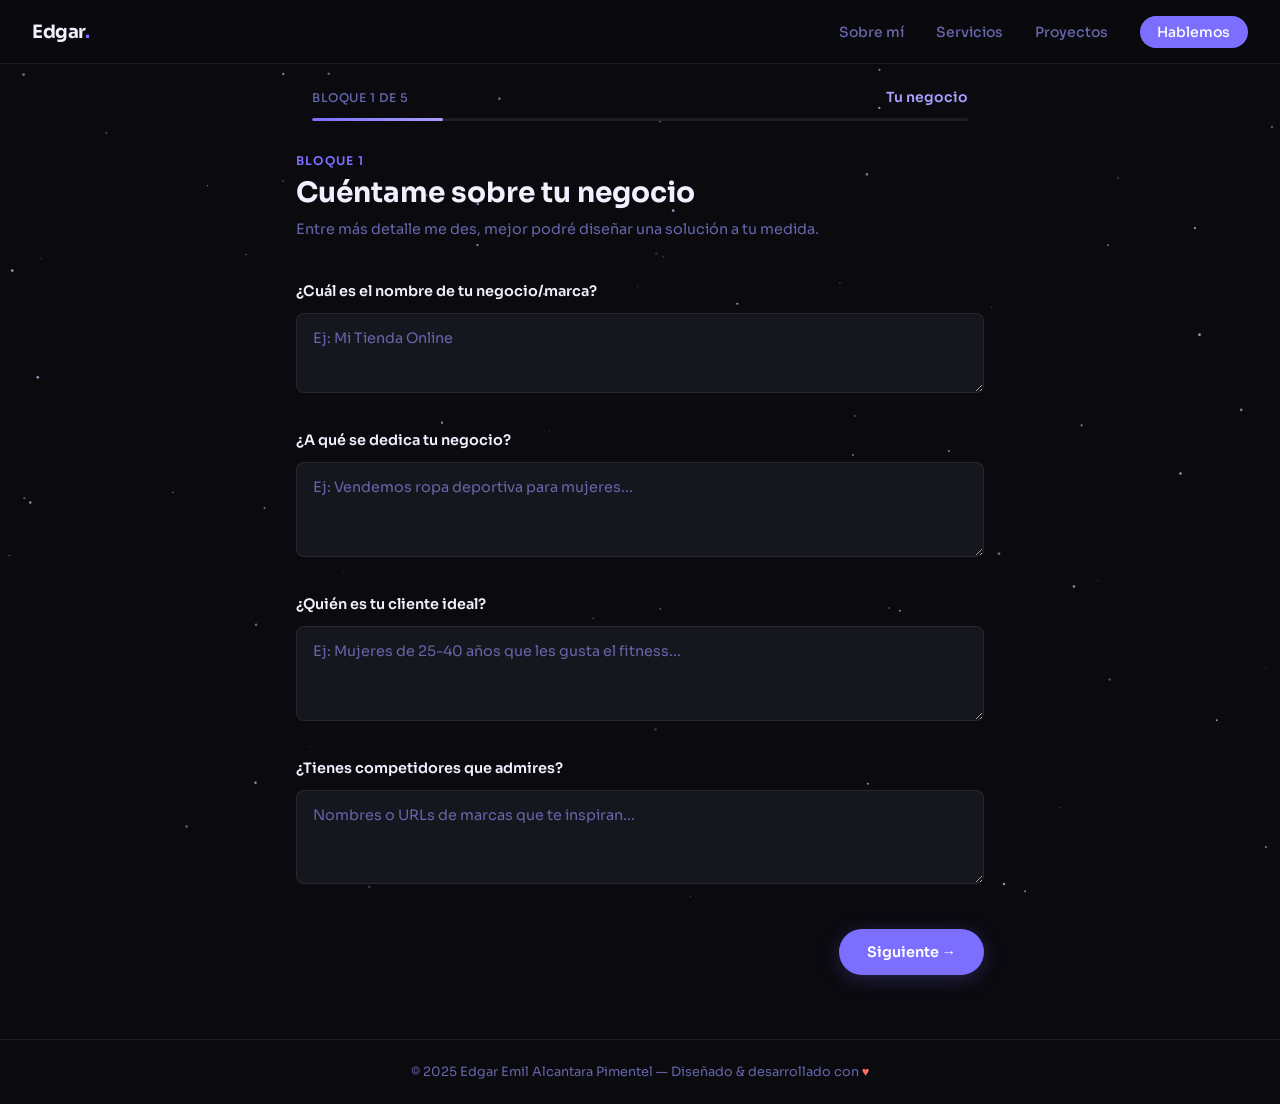
==== formulario/index.html @ b233d657 "Add diagnóstico web form at /formulario/" ====
<!doctype html>
<html lang="es">
  <head>
    <meta charset="UTF-8" />
    <meta name="viewport" content="width=device-width, initial-scale=1.0" />
    <link rel="preconnect" href="https://fonts.googleapis.com">
    <link rel="preconnect" href="https://fonts.gstatic.com" crossorigin>
    <link href="https://fonts.googleapis.com/css2?family=Sora:wght@300;400;500;600;700;800&display=swap" rel="stylesheet">
    <title>Edgar Alcantara — Diagnóstico Web</title>
    <script type="module" crossorigin src="/formulario/assets/index-BZtsyviX.js"></script>
    <link rel="stylesheet" crossorigin href="/formulario/assets/index-C9ujvm7N.css">
  </head>
  <body>
    <div id="root"></div>
  </body>
</html>
---- formulario/assets/index-C9ujvm7N.css ----
*,*:before,*:after{box-sizing:border-box;margin:0;padding:0}:root{--bg: #0a0a0f;--bg-card: #111118;--bg-input: #16161f;--border: rgba(255, 255, 255, .08);--border-focus: #7c6fff;--text: #f0f0ff;--text-muted: #6666aa;--accent: #7c6fff;--accent-light: #a89fff;--accent-glow: rgba(124, 111, 255, .25);--success: #22c55e;--radius: 12px;--radius-sm: 8px;--font: "Sora", -apple-system, sans-serif;--transition: .2s ease}html{scroll-behavior:smooth}body{font-family:var(--font);background-color:var(--bg);color:var(--text);min-height:100vh;overflow-x:hidden;-webkit-font-smoothing:antialiased}#starfield{position:fixed;top:0;left:0;width:100%;height:100%;pointer-events:none;z-index:0}.app{position:relative;z-index:1;min-height:100vh;display:flex;flex-direction:column}.navbar{position:sticky;top:0;z-index:100;display:flex;align-items:center;justify-content:space-between;padding:0 2rem;height:64px;background:#0a0a0fd9;-webkit-backdrop-filter:blur(12px);backdrop-filter:blur(12px);border-bottom:1px solid var(--border)}.navbar-logo{font-size:1.15rem;font-weight:700;color:var(--text);letter-spacing:-.5px;text-decoration:none}.navbar-logo span{color:var(--accent)}.navbar-links{display:flex;gap:2rem;list-style:none}.navbar-links a{color:var(--text-muted);text-decoration:none;font-size:.875rem;font-weight:500;transition:color var(--transition)}.navbar-links a:hover{color:var(--text)}.navbar-cta{background:var(--accent)!important;color:#fff!important;padding:.45rem 1.1rem;border-radius:100px}.navbar-cta:hover{background:var(--accent-light)!important;box-shadow:0 0 20px var(--accent-glow)}.navbar-mobile-btn{display:none;background:none;border:none;cursor:pointer;flex-direction:column;gap:5px;padding:4px}.navbar-mobile-btn span{display:block;width:22px;height:2px;background:var(--text);border-radius:2px}.progress-wrapper{padding:1.5rem 2rem 0;max-width:720px;margin:0 auto;width:100%}.progress-label{display:flex;justify-content:space-between;align-items:center;margin-bottom:.75rem}.progress-step{font-size:.75rem;color:var(--text-muted);font-weight:500;letter-spacing:.05em;text-transform:uppercase}.progress-title{font-size:.875rem;color:var(--accent-light);font-weight:600}.progress-track{height:3px;background:var(--border);border-radius:100px;overflow:hidden}.progress-fill{height:100%;background:linear-gradient(90deg,var(--accent),var(--accent-light));border-radius:100px;transition:width .4s cubic-bezier(.4,0,.2,1);box-shadow:0 0 10px var(--accent-glow)}.main-content{flex:1;padding:2rem 1rem 4rem;max-width:720px;margin:0 auto;width:100%}.block{animation:slideIn .35s cubic-bezier(.4,0,.2,1)}@keyframes slideIn{0%{opacity:0;transform:translateY(20px)}to{opacity:1;transform:translateY(0)}}.block-header{margin-bottom:2.5rem}.block-eyebrow{font-size:.75rem;font-weight:600;color:var(--accent);text-transform:uppercase;letter-spacing:.1em;margin-bottom:.5rem}.block-title{font-size:1.75rem;font-weight:700;line-height:1.2;margin-bottom:.5rem}.block-subtitle{color:var(--text-muted);font-size:.9rem;line-height:1.6}.form-group{margin-bottom:2rem}.form-label{display:block;font-size:.9rem;font-weight:600;color:var(--text);margin-bottom:.75rem;line-height:1.4}.form-textarea,.form-input{width:100%;background:var(--bg-input);border:1px solid var(--border);border-radius:var(--radius-sm);color:var(--text);font-family:var(--font);font-size:.9rem;padding:.875rem 1rem;transition:border-color var(--transition),box-shadow var(--transition);line-height:1.5}.form-textarea{resize:vertical;min-height:80px}.form-textarea::placeholder,.form-input::placeholder{color:var(--text-muted)}.form-textarea:focus,.form-input:focus{outline:none;border-color:var(--border-focus);box-shadow:0 0 0 3px var(--accent-glow)}.chips-grid{display:flex;flex-wrap:wrap;gap:.625rem}.chip{padding:.5rem 1rem;border:1px solid var(--border);border-radius:100px;background:var(--bg-input);color:var(--text-muted);font-family:var(--font);font-size:.8rem;font-weight:500;cursor:pointer;transition:all var(--transition);letter-spacing:.03em;-webkit-user-select:none;user-select:none}.chip:hover{border-color:var(--accent);color:var(--text)}.chip.selected{border-color:var(--accent);background:#7c6fff1f;color:var(--accent-light);box-shadow:0 0 0 1px var(--accent),0 0 16px var(--accent-glow)}.radio-group{display:flex;flex-direction:column;gap:.625rem}.radio-option{display:flex;align-items:center;gap:.875rem;padding:.875rem 1rem;border:1px solid var(--border);border-radius:var(--radius-sm);background:var(--bg-input);cursor:pointer;transition:all var(--transition);-webkit-user-select:none;user-select:none}.radio-option:hover{border-color:#7c6fff66}.radio-option.selected{border-color:var(--accent);background:#7c6fff14;box-shadow:0 0 0 1px var(--accent)}.radio-dot{width:18px;height:18px;border-radius:50%;border:2px solid var(--border);flex-shrink:0;display:flex;align-items:center;justify-content:center;transition:all var(--transition)}.radio-option.selected .radio-dot{border-color:var(--accent);background:var(--accent)}.radio-option.selected .radio-dot:after{content:"";width:6px;height:6px;border-radius:50%;background:#fff}.radio-text{font-size:.875rem;font-weight:500;color:var(--text-muted);transition:color var(--transition)}.radio-option.selected .radio-text{color:var(--text)}.cards-grid{display:grid;grid-template-columns:repeat(auto-fill,minmax(190px,1fr));gap:.875rem}.package-card{padding:1.25rem;border:1px solid var(--border);border-radius:var(--radius);background:var(--bg-input);cursor:pointer;transition:all var(--transition);text-align:left;-webkit-user-select:none;user-select:none}.package-card:hover{border-color:#7c6fff66;transform:translateY(-2px)}.package-card.selected{border-color:var(--accent);background:#7c6fff1a;box-shadow:0 0 0 1px var(--accent),0 4px 20px var(--accent-glow)}.package-card-name{font-size:.78rem;font-weight:700;text-transform:uppercase;letter-spacing:.08em;color:var(--accent-light);margin-bottom:.5rem}.package-card-desc{font-size:.8rem;color:var(--text-muted);line-height:1.5}.package-card.selected .package-card-desc{color:var(--text)}.info-note{display:flex;align-items:flex-start;gap:.75rem;padding:.875rem 1rem;background:#7c6fff0f;border:1px solid rgba(124,111,255,.2);border-radius:var(--radius-sm);font-size:.8rem;color:var(--text-muted);line-height:1.5}.contact-fields{display:grid;grid-template-columns:1fr 1fr;gap:1rem}.contact-fields .full-width{grid-column:1 / -1}.form-nav{display:flex;justify-content:space-between;align-items:center;margin-top:2.5rem;gap:1rem}.btn{padding:.875rem 1.75rem;border-radius:100px;font-family:var(--font);font-size:.9rem;font-weight:600;cursor:pointer;transition:all var(--transition);border:none;display:inline-flex;align-items:center;gap:.5rem}.btn-ghost{background:transparent;color:var(--text-muted);border:1px solid var(--border)}.btn-ghost:hover{color:var(--text);border-color:#fff3}.btn-primary{background:var(--accent);color:#fff;box-shadow:0 4px 20px var(--accent-glow);margin-left:auto}.btn-primary:hover{background:var(--accent-light);box-shadow:0 6px 28px var(--accent-glow);transform:translateY(-1px)}.btn-primary:active{transform:translateY(0)}.btn-primary:disabled{opacity:.5;cursor:not-allowed;transform:none}.success-wrapper{display:flex;flex-direction:column;align-items:center;justify-content:center;min-height:70vh;text-align:center;padding:2rem;animation:slideIn .5s ease}.success-icon{width:72px;height:72px;background:#22c55e26;border:1px solid rgba(34,197,94,.4);border-radius:50%;display:flex;align-items:center;justify-content:center;font-size:2rem;margin-bottom:1.5rem;animation:pulse 2s ease-in-out infinite}@keyframes pulse{0%,to{box-shadow:0 0 #22c55e33}50%{box-shadow:0 0 0 12px #22c55e00}}.success-title{font-size:2rem;font-weight:700;margin-bottom:1rem}.success-text{color:var(--text-muted);font-size:1rem;line-height:1.6;max-width:440px;margin-bottom:2rem}.success-back-btn{color:var(--accent-light);text-decoration:none;font-size:.875rem;font-weight:500;display:inline-flex;align-items:center;gap:.5rem;transition:gap var(--transition)}.success-back-btn:hover{gap:.75rem}.footer{border-top:1px solid var(--border);padding:1.5rem 2rem;text-align:center;font-size:.8rem;color:var(--text-muted);margin-top:auto}.footer-heart{color:#ff6b6b}.whatsapp-btn{position:fixed;bottom:1.75rem;right:1.75rem;z-index:200;width:56px;height:56px;background:#25d366;border-radius:50%;display:flex;align-items:center;justify-content:center;box-shadow:0 4px 20px #25d36666;text-decoration:none;animation:float 3s ease-in-out infinite;transition:transform var(--transition),box-shadow var(--transition)}.whatsapp-btn:hover{transform:scale(1.1);box-shadow:0 6px 28px #25d36699;animation:none}@keyframes float{0%,to{transform:translateY(0)}50%{transform:translateY(-5px)}}.whatsapp-btn svg{width:28px;height:28px;fill:#fff}.section-divider{border:none;border-top:1px solid var(--border);margin:2rem 0}@media(max-width:768px){.navbar-links{display:none}.navbar-mobile-btn{display:flex}.block-title{font-size:1.4rem}.cards-grid{grid-template-columns:1fr 1fr}.contact-fields{grid-template-columns:1fr}.contact-fields .full-width{grid-column:1}.progress-wrapper{padding:1rem 1rem 0}.main-content{padding:1.5rem 1rem 3rem}}@media(max-width:480px){.cards-grid{grid-template-columns:1fr}.navbar{padding:0 1rem}.btn{padding:.75rem 1.25rem;font-size:.85rem}}
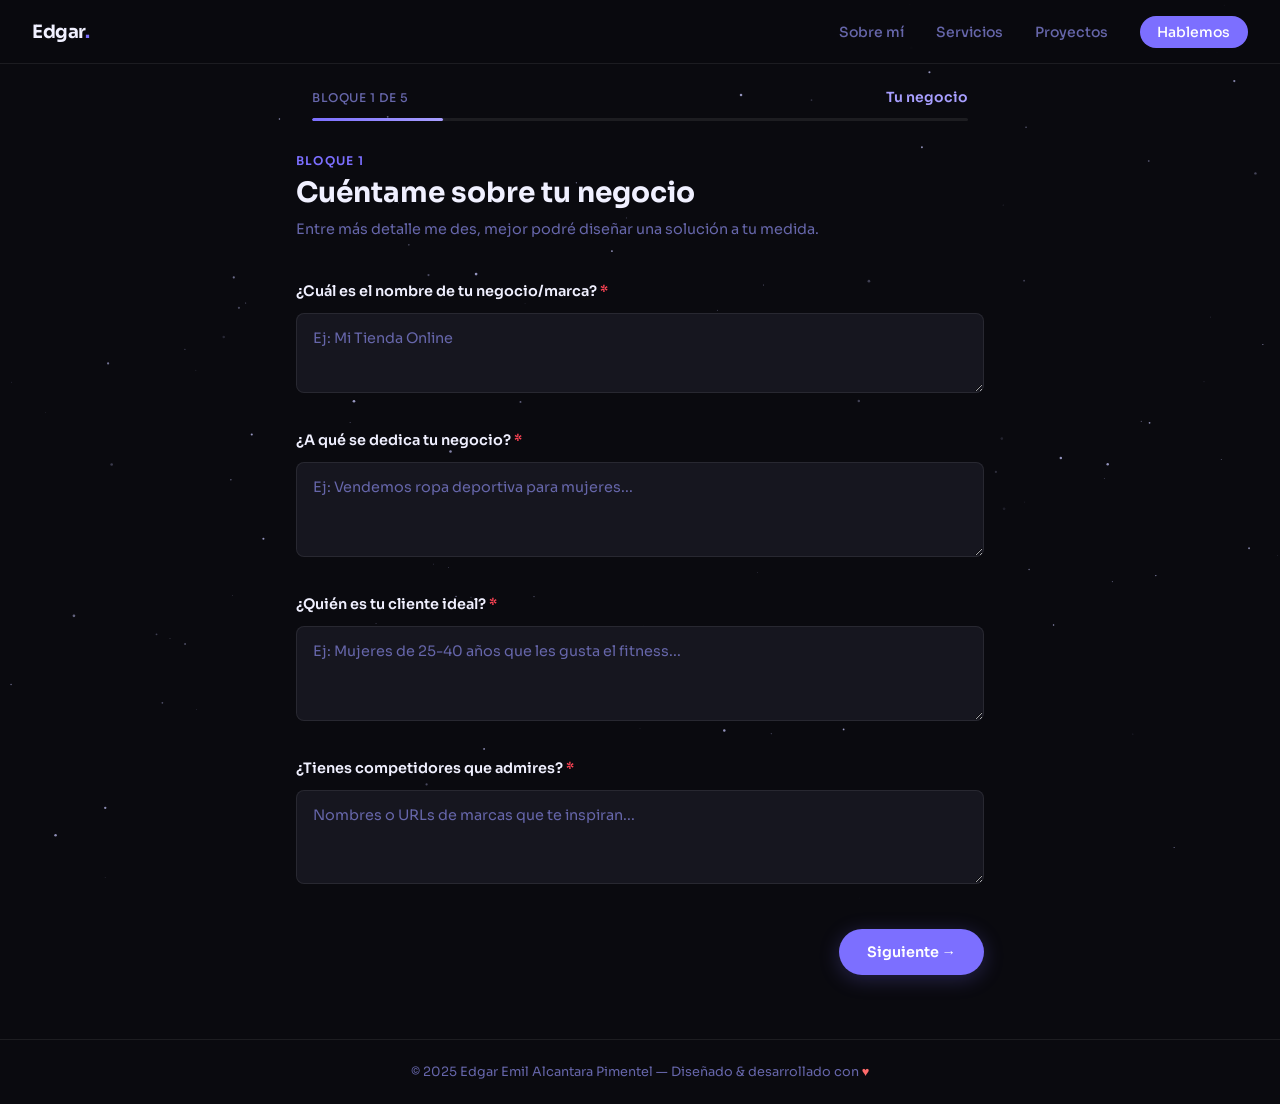
==== commit 9fc74c81: "Add form validation — required fields on all blocks" ====
--- a/formulario/index.html
+++ b/formulario/index.html
@@ -7,8 +7,8 @@
     <link rel="preconnect" href="https://fonts.gstatic.com" crossorigin>
     <link href="https://fonts.googleapis.com/css2?family=Sora:wght@300;400;500;600;700;800&display=swap" rel="stylesheet">
     <title>Edgar Alcantara — Diagnóstico Web</title>
-    <script type="module" crossorigin src="/formulario/assets/index-BZtsyviX.js"></script>
-    <link rel="stylesheet" crossorigin href="/formulario/assets/index-C9ujvm7N.css">
+    <script type="module" crossorigin src="/formulario/assets/index-ByE1qXcY.js"></script>
+    <link rel="stylesheet" crossorigin href="/formulario/assets/index-66KD1Foi.css">
   </head>
   <body>
     <div id="root"></div>
--- a/formulario/assets/index-66KD1Foi.css
+++ b/formulario/assets/index-66KD1Foi.css
@@ -0,0 +1 @@
+*,*:before,*:after{box-sizing:border-box;margin:0;padding:0}:root{--bg: #0a0a0f;--bg-card: #111118;--bg-input: #16161f;--border: rgba(255, 255, 255, .08);--border-focus: #7c6fff;--text: #f0f0ff;--text-muted: #6666aa;--accent: #7c6fff;--accent-light: #a89fff;--accent-glow: rgba(124, 111, 255, .25);--success: #22c55e;--radius: 12px;--radius-sm: 8px;--font: "Sora", -apple-system, sans-serif;--transition: .2s ease}html{scroll-behavior:smooth}body{font-family:var(--font);background-color:var(--bg);color:var(--text);min-height:100vh;overflow-x:hidden;-webkit-font-smoothing:antialiased}#starfield{position:fixed;top:0;left:0;width:100%;height:100%;pointer-events:none;z-index:0}.app{position:relative;z-index:1;min-height:100vh;display:flex;flex-direction:column}.navbar{position:sticky;top:0;z-index:100;display:flex;align-items:center;justify-content:space-between;padding:0 2rem;height:64px;background:#0a0a0fd9;-webkit-backdrop-filter:blur(12px);backdrop-filter:blur(12px);border-bottom:1px solid var(--border)}.navbar-logo{font-size:1.15rem;font-weight:700;color:var(--text);letter-spacing:-.5px;text-decoration:none}.navbar-logo span{color:var(--accent)}.navbar-links{display:flex;gap:2rem;list-style:none}.navbar-links a{color:var(--text-muted);text-decoration:none;font-size:.875rem;font-weight:500;transition:color var(--transition)}.navbar-links a:hover{color:var(--text)}.navbar-cta{background:var(--accent)!important;color:#fff!important;padding:.45rem 1.1rem;border-radius:100px}.navbar-cta:hover{background:var(--accent-light)!important;box-shadow:0 0 20px var(--accent-glow)}.navbar-mobile-btn{display:none;background:none;border:none;cursor:pointer;flex-direction:column;gap:5px;padding:4px}.navbar-mobile-btn span{display:block;width:22px;height:2px;background:var(--text);border-radius:2px}.progress-wrapper{padding:1.5rem 2rem 0;max-width:720px;margin:0 auto;width:100%}.progress-label{display:flex;justify-content:space-between;align-items:center;margin-bottom:.75rem}.progress-step{font-size:.75rem;color:var(--text-muted);font-weight:500;letter-spacing:.05em;text-transform:uppercase}.progress-title{font-size:.875rem;color:var(--accent-light);font-weight:600}.progress-track{height:3px;background:var(--border);border-radius:100px;overflow:hidden}.progress-fill{height:100%;background:linear-gradient(90deg,var(--accent),var(--accent-light));border-radius:100px;transition:width .4s cubic-bezier(.4,0,.2,1);box-shadow:0 0 10px var(--accent-glow)}.main-content{flex:1;padding:2rem 1rem 4rem;max-width:720px;margin:0 auto;width:100%}.block{animation:slideIn .35s cubic-bezier(.4,0,.2,1)}@keyframes slideIn{0%{opacity:0;transform:translateY(20px)}to{opacity:1;transform:translateY(0)}}.block-header{margin-bottom:2.5rem}.block-eyebrow{font-size:.75rem;font-weight:600;color:var(--accent);text-transform:uppercase;letter-spacing:.1em;margin-bottom:.5rem}.block-title{font-size:1.75rem;font-weight:700;line-height:1.2;margin-bottom:.5rem}.block-subtitle{color:var(--text-muted);font-size:.9rem;line-height:1.6}.form-group{margin-bottom:2rem}.form-label{display:block;font-size:.9rem;font-weight:600;color:var(--text);margin-bottom:.75rem;line-height:1.4}.form-textarea,.form-input{width:100%;background:var(--bg-input);border:1px solid var(--border);border-radius:var(--radius-sm);color:var(--text);font-family:var(--font);font-size:.9rem;padding:.875rem 1rem;transition:border-color var(--transition),box-shadow var(--transition);line-height:1.5}.form-textarea{resize:vertical;min-height:80px}.form-textarea::placeholder,.form-input::placeholder{color:var(--text-muted)}.form-textarea:focus,.form-input:focus{outline:none;border-color:var(--border-focus);box-shadow:0 0 0 3px var(--accent-glow)}.form-textarea.error,.form-input.error{border-color:#f45;box-shadow:0 0 0 3px #ff445526}.field-error{font-size:.78rem;color:#f45;margin-top:.4rem;display:flex;align-items:center;gap:.3rem}.group-error{margin-top:.5rem;padding:.5rem .75rem;background:#ff445514;border:1px solid rgba(255,68,85,.3);border-radius:var(--radius-sm);font-size:.78rem;color:#f45;display:flex;align-items:center;gap:.4rem}.chips-grid{display:flex;flex-wrap:wrap;gap:.625rem}.chip{padding:.5rem 1rem;border:1px solid var(--border);border-radius:100px;background:var(--bg-input);color:var(--text-muted);font-family:var(--font);font-size:.8rem;font-weight:500;cursor:pointer;transition:all var(--transition);letter-spacing:.03em;-webkit-user-select:none;user-select:none}.chip:hover{border-color:var(--accent);color:var(--text)}.chip.selected{border-color:var(--accent);background:#7c6fff1f;color:var(--accent-light);box-shadow:0 0 0 1px var(--accent),0 0 16px var(--accent-glow)}.radio-group{display:flex;flex-direction:column;gap:.625rem}.radio-option{display:flex;align-items:center;gap:.875rem;padding:.875rem 1rem;border:1px solid var(--border);border-radius:var(--radius-sm);background:var(--bg-input);cursor:pointer;transition:all var(--transition);-webkit-user-select:none;user-select:none}.radio-option:hover{border-color:#7c6fff66}.radio-option.selected{border-color:var(--accent);background:#7c6fff14;box-shadow:0 0 0 1px var(--accent)}.radio-dot{width:18px;height:18px;border-radius:50%;border:2px solid var(--border);flex-shrink:0;display:flex;align-items:center;justify-content:center;transition:all var(--transition)}.radio-option.selected .radio-dot{border-color:var(--accent);background:var(--accent)}.radio-option.selected .radio-dot:after{content:"";width:6px;height:6px;border-radius:50%;background:#fff}.radio-text{font-size:.875rem;font-weight:500;color:var(--text-muted);transition:color var(--transition)}.radio-option.selected .radio-text{color:var(--text)}.cards-grid{display:grid;grid-template-columns:repeat(auto-fill,minmax(190px,1fr));gap:.875rem}.package-card{padding:1.25rem;border:1px solid var(--border);border-radius:var(--radius);background:var(--bg-input);cursor:pointer;transition:all var(--transition);text-align:left;-webkit-user-select:none;user-select:none}.package-card:hover{border-color:#7c6fff66;transform:translateY(-2px)}.package-card.selected{border-color:var(--accent);background:#7c6fff1a;box-shadow:0 0 0 1px var(--accent),0 4px 20px var(--accent-glow)}.package-card-name{font-size:.78rem;font-weight:700;text-transform:uppercase;letter-spacing:.08em;color:var(--accent-light);margin-bottom:.5rem}.package-card-desc{font-size:.8rem;color:var(--text-muted);line-height:1.5}.package-card.selected .package-card-desc{color:var(--text)}.info-note{display:flex;align-items:flex-start;gap:.75rem;padding:.875rem 1rem;background:#7c6fff0f;border:1px solid rgba(124,111,255,.2);border-radius:var(--radius-sm);font-size:.8rem;color:var(--text-muted);line-height:1.5}.contact-fields{display:grid;grid-template-columns:1fr 1fr;gap:1rem}.contact-fields .full-width{grid-column:1 / -1}.form-nav{display:flex;justify-content:space-between;align-items:center;margin-top:2.5rem;gap:1rem}.btn{padding:.875rem 1.75rem;border-radius:100px;font-family:var(--font);font-size:.9rem;font-weight:600;cursor:pointer;transition:all var(--transition);border:none;display:inline-flex;align-items:center;gap:.5rem}.btn-ghost{background:transparent;color:var(--text-muted);border:1px solid var(--border)}.btn-ghost:hover{color:var(--text);border-color:#fff3}.btn-primary{background:var(--accent);color:#fff;box-shadow:0 4px 20px var(--accent-glow);margin-left:auto}.btn-primary:hover{background:var(--accent-light);box-shadow:0 6px 28px var(--accent-glow);transform:translateY(-1px)}.btn-primary:active{transform:translateY(0)}.btn-primary:disabled{opacity:.5;cursor:not-allowed;transform:none}.success-wrapper{display:flex;flex-direction:column;align-items:center;justify-content:center;min-height:70vh;text-align:center;padding:2rem;animation:slideIn .5s ease}.success-icon{width:72px;height:72px;background:#22c55e26;border:1px solid rgba(34,197,94,.4);border-radius:50%;display:flex;align-items:center;justify-content:center;font-size:2rem;margin-bottom:1.5rem;animation:pulse 2s ease-in-out infinite}@keyframes pulse{0%,to{box-shadow:0 0 #22c55e33}50%{box-shadow:0 0 0 12px #22c55e00}}.success-title{font-size:2rem;font-weight:700;margin-bottom:1rem}.success-text{color:var(--text-muted);font-size:1rem;line-height:1.6;max-width:440px;margin-bottom:2rem}.success-back-btn{color:var(--accent-light);text-decoration:none;font-size:.875rem;font-weight:500;display:inline-flex;align-items:center;gap:.5rem;transition:gap var(--transition)}.success-back-btn:hover{gap:.75rem}.footer{border-top:1px solid var(--border);padding:1.5rem 2rem;text-align:center;font-size:.8rem;color:var(--text-muted);margin-top:auto}.footer-heart{color:#ff6b6b}.whatsapp-btn{position:fixed;bottom:1.75rem;right:1.75rem;z-index:200;width:56px;height:56px;background:#25d366;border-radius:50%;display:flex;align-items:center;justify-content:center;box-shadow:0 4px 20px #25d36666;text-decoration:none;animation:float 3s ease-in-out infinite;transition:transform var(--transition),box-shadow var(--transition)}.whatsapp-btn:hover{transform:scale(1.1);box-shadow:0 6px 28px #25d36699;animation:none}@keyframes float{0%,to{transform:translateY(0)}50%{transform:translateY(-5px)}}.whatsapp-btn svg{width:28px;height:28px;fill:#fff}.section-divider{border:none;border-top:1px solid var(--border);margin:2rem 0}@media(max-width:768px){.navbar-links{display:none}.navbar-mobile-btn{display:flex}.block-title{font-size:1.4rem}.cards-grid{grid-template-columns:1fr 1fr}.contact-fields{grid-template-columns:1fr}.contact-fields .full-width{grid-column:1}.progress-wrapper{padding:1rem 1rem 0}.main-content{padding:1.5rem 1rem 3rem}}@media(max-width:480px){.cards-grid{grid-template-columns:1fr}.navbar{padding:0 1rem}.btn{padding:.75rem 1.25rem;font-size:.85rem}}
